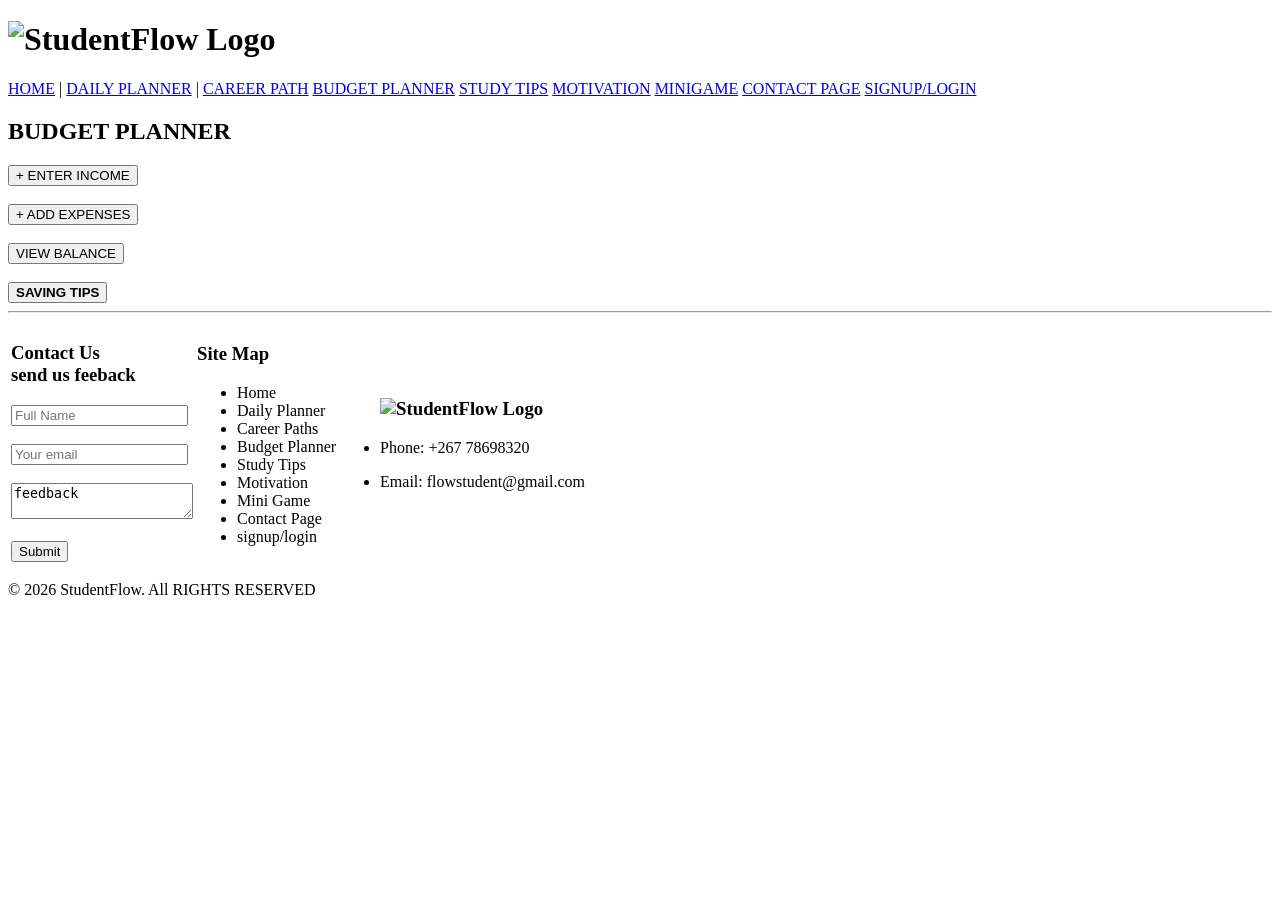
==== Budgetplanner.html @ d5ceac1b "Add files via upload" ====
<!DOCTYPE html> 

<html lang="en"> 

<head> 

    <meta charset="UTF-8"> 

    <meta name="viewport" content="width=device-width, initial-scale=1.0"> 

    <title>Budget planner</title> 

</head> 

<body> 

    <header> 

        <h1><img src="logo.png" alt="StudentFlow Logo"></h1> 

        <nav> 

            <a href="homepage.html">HOME</a> | 
            <a href="Dailyplanner.html">DAILY PLANNER</a> | 
            <a href="careerpath.html">CAREER PATH</a> 
            <a href="Budgetplanner.html">BUDGET PLANNER</a>
            <a href="studytips.html">STUDY TIPS</a>
            <a href="motivation.html">MOTIVATION</a> 
            <a href="minigame.html">MINIGAME</a> 
            <a href="contact.html">CONTACT PAGE</a> 
            <a href="signuplogin.html">SIGNUP/LOGIN</a> 

        </nav> 

    </header> 

 

    <main> 
   
    <section>
        <h2>BUDGET PLANNER</h2>
    </section>

    <section>
        <form>
            <button type="button">+ ENTER INCOME</button>
        </form>
    </section>

    <br>

    <section>
        
         <button type="button">+ ADD EXPENSES</button>
                    
            
    </section>

    <br>

    <section>
        <button type="button">VIEW BALANCE</button>
        <br><br>
        <button type="button"><strong>SAVING TIPS</strong></button>
    </section>

    
</main>
        
<hr>
         
 <footer> 
        <table>
    <tr>
        <td>
            
       <h3>Contact Us <br>send us feeback</h3>
    <form>
        
        <input type="text"placeholder="Full Name"><br><br>

        <input type="email"placeholder="Your email"><br><br>

    
        <textarea>feedback</textarea><br><br>

        <button type="submit">Submit</button>
    </form>
        </td>
 
        
        <td>
             <h3>Site Map</h3>
    <ul>
        <li>Home</li>
        <li>Daily Planner</li>
        <li>Career Paths</li>
        <li>Budget Planner</li>
        <li>Study Tips</li>
        <li>Motivation</li>
        <li>Mini Game</li>
        <li>Contact Page</li>
        <li>signup/login</li>
    </ul>
        </td>

        <td>
         <ul>
            <h3><img src="logo.png" alt="StudentFlow Logo"></h3>
                <li><p>Phone: +267 78698320</p></li>
                <li> <p>Email: flowstudent@gmail.com</p></li>
         </ul>
         
        </td>
    </tr>
</table>
     
    <p>© 2026 StudentFlow. All RIGHTS RESERVED</p>
        

    </footer> 

</body> 

</html>
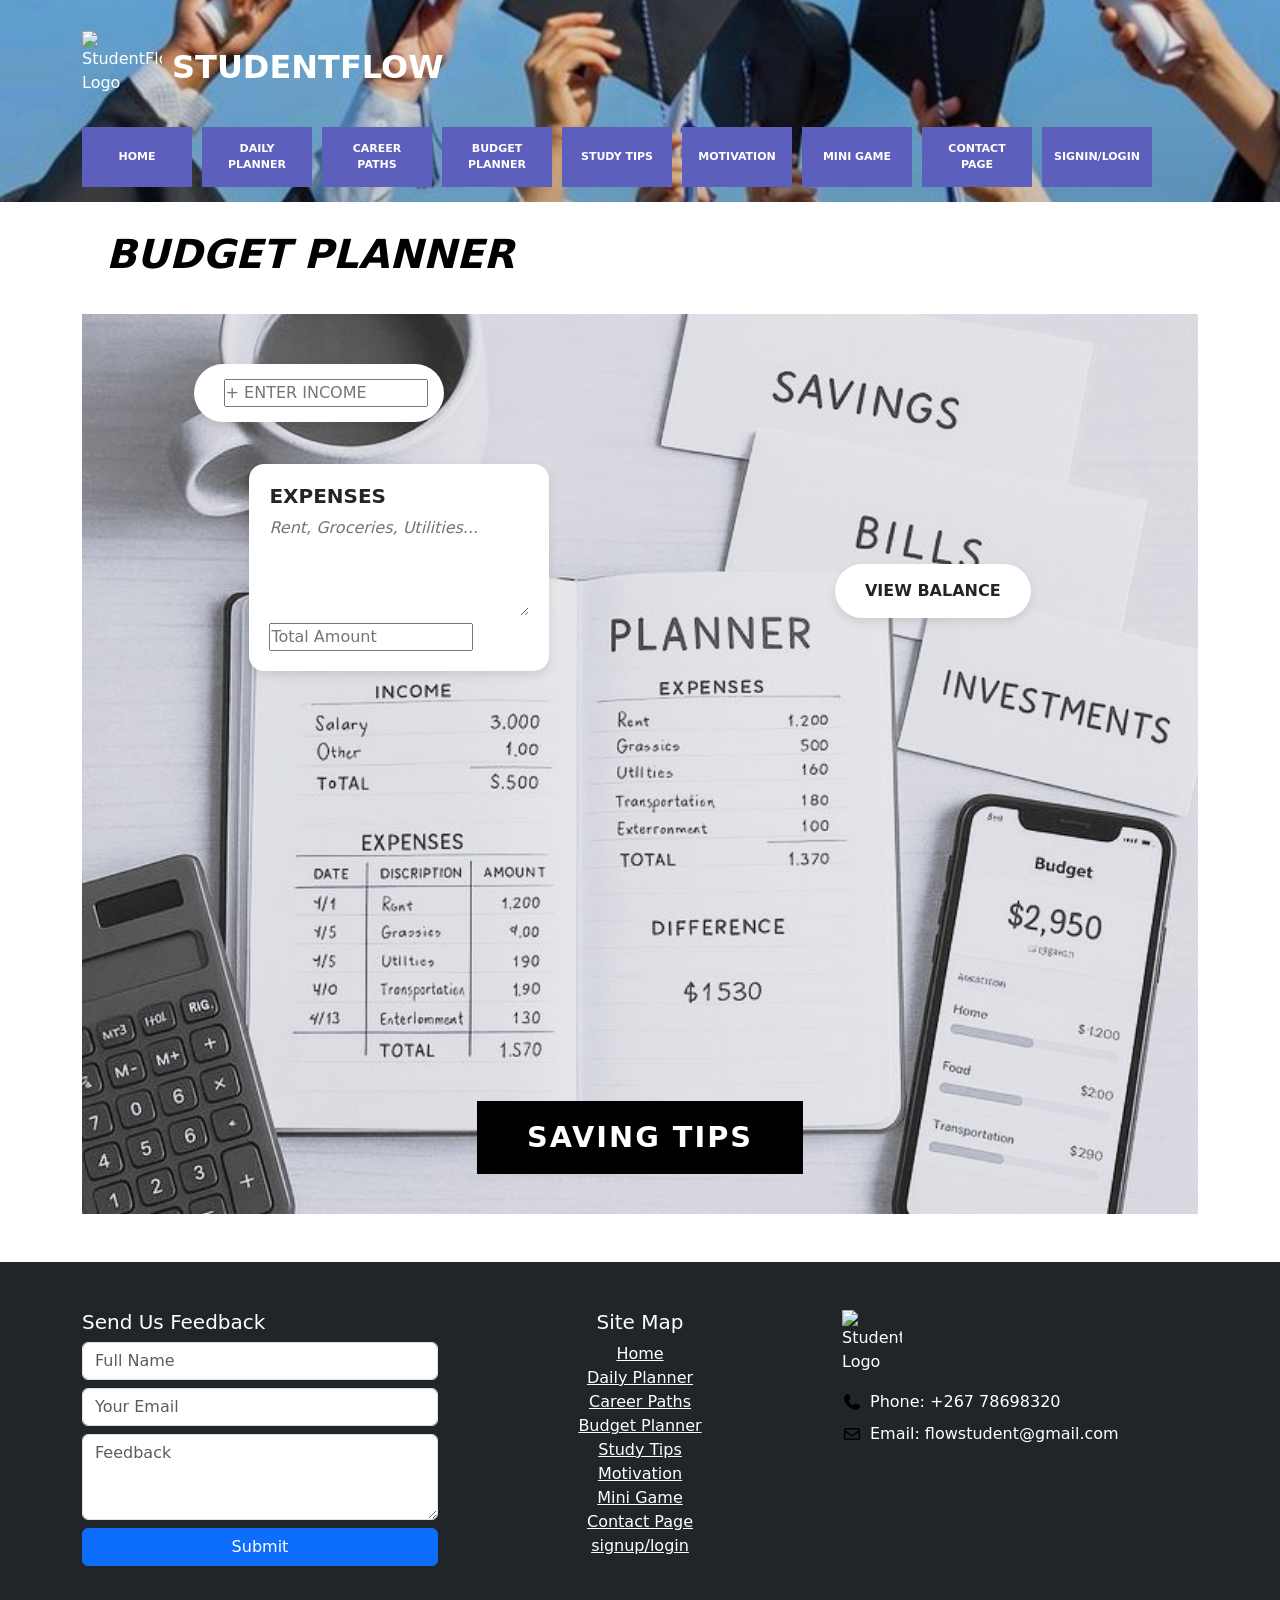
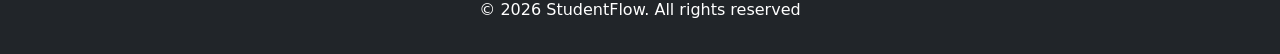
==== commit 72ba4151: "Update Budgetplanner.html" ====
--- a/Budgetplanner.html
+++ b/Budgetplanner.html
@@ -9,118 +9,198 @@
     <meta name="viewport" content="width=device-width, initial-scale=1.0"> 
 
     <title>Budget planner</title> 
-
+    <link rel="stylesheet" href="style.css">
+     <link href="https://cdn.jsdelivr.net/npm/bootstrap@5.3.8/dist/css/bootstrap.min.css" rel="stylesheet" integrity="sha384-sRIl4kxILFvY47J16cr9ZwB07vP4J8+LH7qKQnuqkuIAvNWLzeN8tE5YBujZqJLB" crossorigin="anonymous">
 </head> 
 
 <body> 
 
-    <header> 
-
-        <h1><img src="logo.png" alt="StudentFlow Logo"></h1> 
-
-        <nav> 
-
-            <a href="homepage.html">HOME</a> | 
-            <a href="Dailyplanner.html">DAILY PLANNER</a> | 
-            <a href="careerpath.html">CAREER PATH</a> 
-            <a href="Budgetplanner.html">BUDGET PLANNER</a>
-            <a href="studytips.html">STUDY TIPS</a>
-            <a href="motivation.html">MOTIVATION</a> 
-            <a href="minigame.html">MINIGAME</a> 
-            <a href="contact.html">CONTACT PAGE</a> 
-            <a href="signuplogin.html">SIGNUP/LOGIN</a> 
-
-        </nav> 
-
-    </header> 
-
- 
-
-    <main> 
+    <header class="main-nav-section">
+    <div class="container">
+        <div class="brand-area py-3">
+            <img src="https://i.pinimg.com/1200x/50/58/9d/50589d1d535153aaab07891231d1d994.jpg" alt="StudentFlow Logo"><h1 class="brand-name">STUDENTFLOW</h1>
+        </div>
+
+  
+    <button class="menu-toggle" id="menuToggle">
+            ☰ MENU
+    </button>
+
+    
+            
+           <nav class="nav-tiles" id="mobileMenu">
+                <a href="index.html">HOME</a>
+                <a href="Dailyplanner.html">DAILY PLANNER</a>
+                <a href="careerpath.html">CAREER PATHS</a>
+                <a href="Budgetplanner.html">BUDGET PLANNER</a>
+                <a href="studytips.html">STUDY TIPS</a>
+                <a href="motivation.html">MOTIVATION</a>
+                <a href="minigame.html">MINI GAME</a>
+                <a href="contact.html">CONTACT PAGE</a>
+                <a href="signuplogin.html" >SIGNIN/LOGIN</a>
+            </nav>
+        </div>
+    </header>
+
+
+     
+<main>
+
+  <div class="container pb-5">
+        <div class="py-4">
+            <h1 class="italic fw-bold bg-white text-black d-inline-block px-4 py-1">BUDGET PLANNER</h1>
+        </div>
+
+
+    <main class="budget-container">
+        <div class="bubble income-box">
+            <input type="number" id="income" placeholder="+ ENTER INCOME">
+        </div>
+
+        <div class="bubble expenses-box">
+            <h5 class="fw-bold">EXPENSES</h5>
+            <textarea id="expenseDetails" placeholder="Rent, Groceries, Utilities..."></textarea>
+            <input type="number" id="expenseAmount" placeholder="Total Amount">
+        </div>
+
+        <div class="bubble balance-btn" onclick="calcBalance()">
+            <span>VIEW BALANCE</span>
+        </div>
+
+        <div class="saving-footer" onclick="toggleSavingMenu()">
+            SAVING TIPS
+        </div>
+    </main>
+
+    <div id="savingPopup" class="research-overlay">
+        <div class="research-card">
+            <h3 class="text-black fw-bold mb-4">Saving Tips Research</h3>
+            <div class="d-grid gap-3">
+                <button class="btn btn-primary py-2" onclick="research('google')">Search Saving tips for students (Google)</button>
+                <button class="btn btn-danger py-2" onclick="research('youtube')"> Saving Hacks for students (YouTube)</button>
+                <button class="btn btn-dark" onclick="toggleSavingMenu()">Close</button>
+            </div>
+        </div>
+    </div>
+
+    <script>
+        function calcBalance() {
+            const inc = document.getElementById('income').value || 0;
+            const exp = document.getElementById('expenseAmount').value || 0;
+            const total = inc - exp;
+            alert("Your calculated balance is: $" + total);
+        }
+
+        function toggleSavingMenu() {
+            const menu = document.getElementById('savingPopup');
+            menu.style.display = (menu.style.display === 'flex') ? 'none' : 'flex';
+        }
+
+        function research(platform) {
+            if(platform === 'google') {
+                window.open('https://www.google.com/search?q=best+saving+tips+for+students', '_blank');
+            } else {
+                window.open('https://www.youtube.com/results?search_query=student+budgeting+and+saving+tips', '_blank');
+            }
+        }
+    </script>
+
    
-    <section>
-        <h2>BUDGET PLANNER</h2>
-    </section>
-
-    <section>
-        <form>
-            <button type="button">+ ENTER INCOME</button>
-        </form>
-    </section>
-
-    <br>
-
-    <section>
+  
+
+</main>
+
         
-         <button type="button">+ ADD EXPENSES</button>
-                    
-            
-    </section>
-
-    <br>
-
-    <section>
-        <button type="button">VIEW BALANCE</button>
-        <br><br>
-        <button type="button"><strong>SAVING TIPS</strong></button>
-    </section>
-
+
+         
+  
+   <footer class="bg-dark text-white pt-5 pb-3">
+
+    <div class="container">
+        <div class="row g-4">
+
+            
+            <div class="col-md-4">
+                <h5>Send Us Feedback</h5>
+
+                <form>
+                    <div class="mb-2">
+                        <input type="text" class="form-control" placeholder="Full Name" required>
+                    </div>
+
+                    <div class="mb-2">
+                        <input type="email" class="form-control" placeholder="Your Email" required>
+                    </div>
+
+                    <div class="mb-2">
+                        <textarea class="form-control" rows="3" placeholder="Feedback" required></textarea>
+                    </div>
+
+                    <button type="submit" class="btn btn-primary w-100">Submit</button>
+                </form>
+            </div>
+
+
+            
+            <div class="text-center col-md-4">
+                <h5>Site Map</h5>
+
+                <ul class="list-unstyled">
+                    <li><a href="index.html" class="text-white">Home</a></li>
+                    <li><a href="Dailyplanner.html" class="text-white">Daily Planner</a></li>
+                    <li><a href="careerpath.html" class="text-white">Career Paths</a></li>
+                    <li><a href="Budgetplanner.html" class="text-white">Budget Planner</a></li>
+                    <li><a href="studytips.html" class="text-white">Study Tips</a></li>
+                    <li><a href="motivation.html" class="text-white">Motivation</a></li>
+                    <li><a href="minigame.html" class="text-white">Mini Game</a></li>
+                    <li><a href="contact.html" class="text-white">Contact Page</a></li>
+                    <li><a href="signuplogin.html" class="text-white">signup/login</a></li>
+                </ul>
+            </div>
+
+
+            
+             <div class="col-md-4">
+    <img src="https://i.pinimg.com/1200x/50/58/9d/50589d1d535153aaab07891231d1d994.jpg" alt="StudentFlow Logo" class="footer-logo mb-3">
     
-</main>
+    <div class="d-flex align-items-center mb-2">
+        <img src="phone.svg" class="contact-icon me-2" alt="phone"> 
+        <p class="mb-0">Phone: +267 78698320</p>
+    </div>
+
+    <div class="d-flex align-items-center">
+        <img src="envelop.svg" class="contact-icon me-2" alt="email">
+        <p class="mb-0">Email: flowstudent@gmail.com</p>
+    
+</div>
+                
+            </div>
+
+        </div>
+
         
-<hr>
-         
- <footer> 
-        <table>
-    <tr>
-        <td>
-            
-       <h3>Contact Us <br>send us feeback</h3>
-    <form>
-        
-        <input type="text"placeholder="Full Name"><br><br>
-
-        <input type="email"placeholder="Your email"><br><br>
-
-    
-        <textarea>feedback</textarea><br><br>
-
-        <button type="submit">Submit</button>
-    </form>
-        </td>
- 
-        
-        <td>
-             <h3>Site Map</h3>
-    <ul>
-        <li>Home</li>
-        <li>Daily Planner</li>
-        <li>Career Paths</li>
-        <li>Budget Planner</li>
-        <li>Study Tips</li>
-        <li>Motivation</li>
-        <li>Mini Game</li>
-        <li>Contact Page</li>
-        <li>signup/login</li>
-    </ul>
-        </td>
-
-        <td>
-         <ul>
-            <h3><img src="logo.png" alt="StudentFlow Logo"></h3>
-                <li><p>Phone: +267 78698320</p></li>
-                <li> <p>Email: flowstudent@gmail.com</p></li>
-         </ul>
-         
-        </td>
-    </tr>
-</table>
-     
-    <p>© 2026 StudentFlow. All RIGHTS RESERVED</p>
-        
-
-    </footer> 
-
+        <div class="text-center mt-4">
+            
+            <p>© 2026 StudentFlow. All rights reserved</p>
+        </div>
+
+    </div>
+
+</footer>
+  
+
+  <script src="https://cdn.jsdelivr.net/npm/bootstrap@5.3.8/dist/js/bootstrap.bundle.min.js" integrity="sha384-FKyoEForCGlyvwx9Hj09JcYn3nv7wiPVlz7YYwJrWVcXK/BmnVDxM+D2scQbITxI" crossorigin="anonymous"></script>
+ <script>
+ const menuToggle = document.getElementById("menuToggle");
+
+const mobileMenu = document.getElementById("mobileMenu");
+
+menuToggle.addEventListener("click", () => {
+
+    mobileMenu.classList.toggle("show");
+
+});</script>
 </body> 
 
 </html> 
+
--- a/style.css
+++ b/style.css
@@ -0,0 +1,1088 @@
+/* =========================================
+   ROOT COLORS
+========================================= */
+
+:root {
+    --main-purple: #5d5fbd;
+    --dark-purple: #3b3c8a;
+    --grid-blue: #7a86d1;
+}
+
+
+/* =========================================
+   GLOBAL STYLES
+========================================= */
+
+* {
+    margin: 0;
+    padding: 0;
+    box-sizing: border-box;
+}
+
+body {
+    font-family: Arial, Helvetica, sans-serif;
+    background: white;
+    overflow-x: hidden;
+}
+
+img {
+    max-width: 100%;
+    height: auto;
+}
+
+header {
+    background-color: #050a1f;
+    color: white;
+    padding: 15px;
+}
+
+footer {
+    background-color: #494747;
+    color: white;
+    padding: 20px;
+
+}
+/* Resizes the main footer logo icon */
+.footer-logo {
+    width: 60px; 
+    height: auto;
+    display: block;
+}
+
+/* Resizes the small phone and envelope icons */
+.contact-icon {
+    width: 20px;  
+    height: 20px;
+    object-fit: contain;
+}
+
+
+
+.italic {
+    font-style: italic;
+}
+a:focus,
+button:focus{
+    outline:2px solid white;
+}
+
+/* =========================================
+   NAVIGATION / HERO SECTION
+========================================= */
+
+.main-nav-section {
+    background-color: #538cc6;
+    background-image:
+        linear-gradient(rgba(0,0,0,0.1), rgba(0,0,0,0.2)),
+        url('bg.jpg');
+
+    background-size: cover;
+    background-position: center;
+    background-repeat: no-repeat;
+}
+
+.logo-area,
+.nav-bar {
+    background: transparent;
+}
+
+.brand-area {
+    display: flex;
+    align-items: center;
+    gap: 10px;
+}
+
+.brand-area img {
+    width: 80px;
+    height: 80px;
+    object-fit: cover;
+}
+
+.brand-name {
+    color: white;
+    font-size: 2rem;
+    font-weight: bold;
+}
+
+.nav-tiles {
+    display: flex;
+    flex-wrap: wrap;
+    gap: 10px;
+}
+
+.nav-tiles a {
+    background: var(--main-purple);
+    color: white;
+    text-decoration: none;
+    padding: 15px 10px;
+    font-size: 11px;
+    font-weight: bold;
+    width: 110px;
+    height: 60px;
+
+    display: flex;
+    align-items: center;
+    justify-content: center;
+    text-align: center;
+
+    transition: 0.3s;
+}
+
+.nav-tiles a:hover {
+    background: var(--dark-purple);
+}
+.menu-toggle{
+    display:none;
+}
+
+/* =========================================
+   FEATURES SECTION
+========================================= */
+
+.features {
+    display: flex;
+    justify-content: space-around;
+    flex-wrap: wrap;
+    gap: 15px;
+}
+
+.tick-icon {
+    width: 15px;
+    height: 15px;
+    margin-right: 6px;
+    vertical-align: middle;
+}
+
+
+/* =========================================
+   FEATURE GRID
+========================================= */
+
+.feature-grid-bg {
+    background-color: #6c7ae0;
+}
+
+.card-link {
+    text-decoration: none;
+}
+
+.feature-card {
+    height: 220px;
+
+    display: flex;
+    align-items: center;
+    justify-content: center;
+
+    border-radius: 10px;
+
+    background-size: cover;
+    background-position: center;
+
+    transition: transform 0.3s ease;
+
+    border: 2px solid transparent;
+}
+
+.feature-card:hover {
+    transform: scale(1.03);
+    border-color: white;
+}
+
+.feature-card span {
+    color: white;
+    background: rgba(0,0,0,0.5);
+
+    padding: 10px 20px;
+
+    font-weight: bold;
+
+    border-radius: 5px;
+
+    text-transform: uppercase;
+}
+
+
+/* =========================================
+   FEATURE BACKGROUND IMAGES
+========================================= */
+
+.planner-bg {
+    background-image: url('daily planner.jpg');
+}
+
+.budget-bg {
+    background-image: url('BD planner.jpg');
+}
+
+.career-bg {
+    background-image: url('Career path.jpg');
+}
+
+.study-bg {
+    background-image: url('study pic.jpg');
+}
+
+.motivation-bg {
+    background-image: url('motivation.jpg');
+}
+
+.game-bg {
+    background-image: url('game.jpg');
+}
+
+
+/* =========================================
+   DAILY PLANNER PAGE
+========================================= */
+
+.planner-wrapper {
+    background: url('planning.jpg') center/cover no-repeat;
+
+    min-height: 100vh;
+
+    padding: 60px 0;
+}
+
+.big-white-box {
+    background: white;
+
+    border-radius: 50px;
+
+    padding: 60px 40px;
+
+    min-height: 450px;
+
+    box-shadow: 0 15px 35px rgba(0,0,0,0.2);
+
+    display: flex;
+    flex-direction: column;
+    align-items: center;
+}
+
+.planner-input {
+    border: none;
+    border-bottom: 2px solid #eee;
+
+    width: 100%;
+
+    text-align: center;
+
+    padding: 10px;
+
+    margin-bottom: 10px;
+
+    outline: none;
+}
+
+.planner-list {
+    list-style: none;
+
+    padding: 0;
+
+    width: 100%;
+
+    max-height: 200px;
+
+    overflow-y: auto;
+
+    font-size: 0.9rem;
+
+    text-align: left;
+}
+
+.btn-black-action {
+    background: black;
+    color: white;
+
+    border: none;
+
+    padding: 15px 80px;
+
+    font-size: 1.4rem;
+
+    font-weight: bold;
+
+    text-transform: uppercase;
+
+    width: 350px;
+}
+
+
+/* =========================================
+   OVERLAY MODALS
+========================================= */
+
+.schedule-overlay,
+.research-overlay,
+.modal-overlay,
+.game-overlay {
+    position: fixed;
+
+    top: 0;
+    left: 0;
+
+    width: 100%;
+    height: 100%;
+
+    background: rgba(0,0,0,0.85);
+
+    display: none;
+
+    justify-content: center;
+    align-items: center;
+
+    z-index: 1000;
+}
+
+.schedule-card,
+.research-card,
+.modal-content-card,
+.game-modal-content {
+    background: white;
+
+    padding: 40px;
+
+    border-radius: 20px;
+
+    width: 90%;
+
+    max-width: 500px;
+}
+
+
+/* =========================================
+   CAREER PAGE
+========================================= */
+
+.career-img {
+    width: 100%;
+
+    border-radius: 4px;
+
+    box-shadow: 0 10px 30px rgba(0,0,0,0.5);
+}
+
+.btn-explore-circle {
+    background-color: #1a237e;
+
+    color: white;
+
+    border: none;
+
+    width: 110px;
+    height: 110px;
+
+    border-radius: 50%;
+
+    font-weight: bold;
+    font-style: italic;
+
+    cursor: pointer;
+
+    transition: 0.3s;
+
+    box-shadow: 0 4px 15px rgba(0,0,0,0.4);
+
+    text-transform: uppercase;
+
+    font-size: 0.85rem;
+}
+
+.btn-explore-circle:hover {
+    background-color: #283593;
+    transform: scale(1.1);
+}
+
+
+/* =========================================
+   STUDY TIPS
+========================================= */
+
+
+.banner-container {
+    width: 100%;
+    height: 500px; 
+    overflow: hidden;
+    border-bottom: 3px solid #000;
+}
+
+.banner-img {
+    width: 100%;
+    height: 100%;
+    object-fit: cover; 
+    opacity: 0.9;
+}
+
+.tip-box {
+    position: relative;
+
+    cursor: pointer;
+
+    transition: 0.3s ease;
+}
+
+.tip-box:hover {
+    transform: scale(1.03);
+}
+
+.tip-box img {
+    border-radius: 4px;
+    width: 100%;
+}
+
+.tip-box .label {
+    position: absolute;
+
+    bottom: 20px;
+    left: 20px;
+
+    background: rgba(255, 255, 255, 0.8);
+
+    color: black;
+
+    padding: 5px 15px;
+
+    font-weight: bold;
+    font-style: italic;
+
+    font-size: 0.85rem;
+}
+
+
+/* =========================================
+   BUDGET PLANNER
+========================================= */
+
+.budget-container {
+    background: url('budget planner.jpg') no-repeat center center;
+    min-height: 100vh;
+    background-size: cover;
+    height: 85vh;
+    position: relative;
+    background-image: cover;
+}
+
+.bubble {
+    background: white;
+
+    border-radius: 50px;
+
+    padding: 15px 30px;
+
+    box-shadow: 0 4px 10px rgba(0,0,0,0.1);
+
+    position: absolute;
+}
+
+.income-box {
+    top: 50px;
+    left: 10%;
+    width: 250px;
+}
+
+.expenses-box {
+    top: 150px;
+    left: 15%;
+
+    width: 300px;
+
+    border-radius: 15px;
+
+    padding: 20px;
+}
+
+.expenses-box textarea {
+    width: 100%;
+
+    border: none;
+
+    height: 100px;
+
+    outline: none;
+
+    font-style: italic;
+}
+
+.balance-btn {
+    top: 250px;
+    right: 15%;
+
+    cursor: pointer;
+
+    font-weight: bold;
+
+    transition: 0.3s;
+}
+
+.balance-btn:hover {
+    transform: scale(1.1);
+    background: #f8f9fa;
+}
+
+.saving-footer {
+    background: black;
+
+    color: white;
+
+    padding: 15px 50px;
+
+    font-weight: bold;
+
+    font-size: 1.8rem;
+
+    position: absolute;
+
+    bottom: 40px;
+    left: 50%;
+
+    transform: translateX(-50%);
+
+    cursor: pointer;
+
+    letter-spacing: 2px;
+}
+
+
+/* =========================================
+   MOTIVATION PAGE
+========================================= */
+
+.quote-slider {
+    background: #6c7ae0;
+    color: white;
+    
+}
+
+.arrow {
+    background: none;
+    border: none;
+
+    color: white;
+
+    font-size: 2rem;
+
+    cursor: pointer;
+}
+
+.story-box {
+    cursor: pointer;
+}
+
+.story-text {
+    position: absolute;
+
+    bottom: 20px;
+    left: 30px;
+
+    color: white;
+
+    font-style: italic;
+
+    font-size: 1.5rem;
+}
+
+.goal-bubble {
+    background: white;
+
+    border: 2px dashed #ccc;
+
+    border-radius: 60px;
+
+    padding: 40px;
+
+    cursor: pointer;
+
+    transition: 0.3s;
+
+    display: flex;
+    justify-content: center;
+    align-items: center;
+
+    min-height: 120px;
+}
+
+.goal-bubble:hover {
+    background: #f8f9fa;
+
+    border-style: solid;
+
+    transform: translateY(-5px);
+}
+
+.goal-bubble span {
+    font-size: 1.4rem;
+
+    color: #aaa;
+
+    font-style: italic;
+}
+
+.btn-purple {
+    background: #6c7ae0;
+
+    color: white;
+
+    border: none;
+
+    padding: 5px 25px;
+
+    border-radius: 4px;
+}
+
+
+/* =========================================
+   MINI GAME PAGE
+========================================= */
+
+#careerCard,
+#triviaCard,
+#focusTimerSection {
+    background-size: cover;
+
+    background-position: center;
+
+    position: relative;
+
+    overflow: hidden;
+}
+
+#careerCard {
+    background-image: url('career game.jpg');
+}
+
+#triviaCard {
+    background-image: url('trivia.jpg');
+}
+
+#focusTimerSection {
+    background-image: url('focus.jpg');
+}
+
+.card-overlay {
+    background: rgba(0, 0, 0, 0.4);
+
+    height: 100%;
+    width: 100%;
+
+    border-radius: 20px;
+
+    padding: 20px;
+}
+
+.game-card {
+    border-radius: 30px;
+
+    border: none;
+
+    cursor: pointer;
+
+    transition: 0.3s;
+
+    height: 350px;
+
+    display: flex;
+    align-items: center;
+    justify-content: center;
+}
+
+.game-card:hover {
+    transform: scale(1.02);
+}
+
+.score-display {
+    background: #000;
+
+    color: #333fc4;
+
+    border-radius: 60px;
+
+    padding: 15px 70px;
+
+    font-size: 2.5rem;
+
+    font-weight: bold;
+
+    display: inline-block;
+}
+
+.timer-section {
+    border-radius: 30px;
+
+    cursor: pointer;
+
+    transition: 0.3s;
+
+    min-height: 250px;
+}
+
+
+/* =========================================
+   CONTACT PAGE
+========================================= */
+
+
+    
+/* Removes any unexpected gaps around the main area */
+.contact-main-wrapper {
+    width: 100%;
+    
+}
+
+
+.full-black-wrapper {
+    background-color: #000000 !important;
+    width: 100vw;
+    position: relative;
+    left: 50%;
+    right: 50%;
+    margin-left: -50vw;
+    margin-right: -50vw;
+    padding-bottom: 60px;
+    padding-top: 60px;
+}
+
+
+.purple-card {
+    background-color: #6c7ae0; 
+    border-radius: 20px;       
+    box-shadow: 0 8px 24px rgba(0,0,0,0.2);
+}
+
+.purple-card .form-control {
+    border-radius: 8px;
+    border: none;
+    padding: 10px;
+}
+
+
+.purple-card .btn-primary {
+    background-color: #007bff;
+    border: none;
+    padding: 12px;
+    border-radius: 8px;
+}
+
+.contact-box,
+.info-box {
+    background-color: #6c7ae0;
+}
+
+.contact-input {
+    background-color: #e9ecef;
+
+    border: none;
+
+    border-radius: 5px;
+
+    padding: 12px;
+}
+
+.btn-black {
+    background-color: #000;
+
+    color: #fff;
+
+    transition: 0.3s;
+}
+
+.btn-black:hover {
+    background-color: #333;
+
+    color: #fff;
+}
+
+.contact-link {
+    transition: transform 0.2s ease, opacity 0.2s ease;
+}
+
+.contact-link:hover {
+    transform: scale(1.05);
+
+    opacity: 0.9;
+
+    text-decoration: underline !important;
+}
+
+
+/* =========================================
+   SIGNUP / LOGIN PAGE
+========================================= */
+
+.signup-title {
+    font-style: italic;
+
+    font-weight: bold;
+
+    margin-top: 20px;
+}
+
+.subtitle {
+    font-style: italic;
+
+    font-size: 0.9rem;
+
+    color: #555;
+}
+
+.auth-card {
+    background-color: #6c7ae0;
+
+    color: white;
+
+    min-height: 520px;
+
+    border-radius: 0;
+
+    box-shadow: 0 10px 30px rgba(0,0,0,0.1);
+}
+
+.auth-card h3 {
+    font-style: italic;
+    font-weight: bold;
+}
+
+.social-wrapper {
+    background: white;
+
+    width: 45px;
+    height: 45px;
+
+    margin: 0 auto;
+
+    display: flex;
+    align-items: center;
+    justify-content: center;
+}
+
+.social-icon {
+    width: 25px;
+}
+
+.auth-input {
+    border-radius: 0;
+
+    border: none;
+
+    padding: 12px;
+
+    margin-bottom: 5px;
+}
+
+.form-label {
+    font-size: 0.8rem;
+
+    margin-bottom: 4px;
+}
+
+.btn-action {
+    background-color: #1a237e;
+
+    color: white;
+
+    border-radius: 0;
+
+    font-weight: bold;
+
+    padding: 12px;
+
+    transition: 0.3s;
+}
+
+.btn-action:hover {
+    background-color: #0d124d;
+
+    color: white;
+
+    transform: translateY(-2px);
+}
+
+.terms-text {
+    font-size: 0.65rem;
+
+    line-height: 1.3;
+}
+
+.auth-separator {
+    color: black;
+
+    font-style: italic;
+}
+
+
+/* =========================================
+   TOAST NOTIFICATION
+========================================= */
+
+.status-toast {
+    position: fixed;
+
+    bottom: -100px;
+    right: 30px;
+
+    background: #1a237e;
+
+    color: white;
+
+    padding: 15px 25px;
+
+    border-radius: 5px;
+
+    transition: bottom 0.5s ease-in-out;
+
+    z-index: 9999;
+
+    box-shadow: 0 5px 15px rgba(0,0,0,0.3);
+}
+
+.status-toast.show {
+    bottom: 30px;
+}
+
+.toast-content {
+    display: flex;
+    align-items: center;
+    gap: 12px;
+}
+
+.toast-check {
+    background: white;
+
+    color: #1a237e;
+
+    border-radius: 50%;
+
+    padding: 2px 8px;
+
+    font-weight: bold;
+}
+
+
+/* =========================================
+   RESPONSIVE DESIGN
+========================================= */
+
+@media (max-width: 768px) {
+
+    .main-nav-section {
+        height: auto !important;
+        min-height: 200px;
+        padding: 20px;
+    }
+
+    .brand-area {
+        flex-direction: column;
+        text-align: center;
+    }
+
+    .brand-name {
+        font-size: 1.5rem;
+    }
+    @media(max-width:768px){
+
+    .menu-toggle{
+
+        display:block;
+
+        width:100%;
+
+        background:#3b3c8a;
+
+        color:white;
+
+        border:none;
+
+        padding:15px;
+
+        font-size:1rem;
+
+        font-weight:bold;
+
+        cursor:pointer;
+
+        margin-bottom:15px;
+    }
+
+    .nav-tiles{
+
+        display:none;
+
+        flex-direction:column;
+
+        width:100%;
+    }
+
+    .nav-tiles.show{
+        display:flex;
+    }
+
+    .nav-tiles a{
+
+        width:100%;
+
+        max-width:none;
+    }
+
+}
+
+   
+
+    .features {
+        flex-direction: column;
+        align-items: center;
+    }
+
+    .feature-card {
+        height: 180px;
+    }
+
+    .auth-card {
+        margin-bottom: 20px;
+        min-height: auto;
+    }
+
+    .auth-separator {
+        padding: 20px 0;
+    }
+
+    .bubble {
+        position: static;
+        width: 100%;
+        margin-bottom: 20px;
+    }
+
+   footer{
+    padding: 15px 10px;
+}
+
+footer h5{
+    font-size: 1rem;
+    margin-bottom: 10px;
+}
+
+footer p,
+footer a,
+footer li{
+    font-size: 0.8rem;
+}
+
+.footer-logo{
+    width: 45px;
+    margin: 0 auto 10px;
+}
+
+.contact-icon{
+    width: 15px;
+    height: 15px;
+    text-align: center;
+}
+
+
+    footer{
+        text-align:center;
+    }
+
+    .d-flex{
+        justify-content:center;
+    }
+
+}
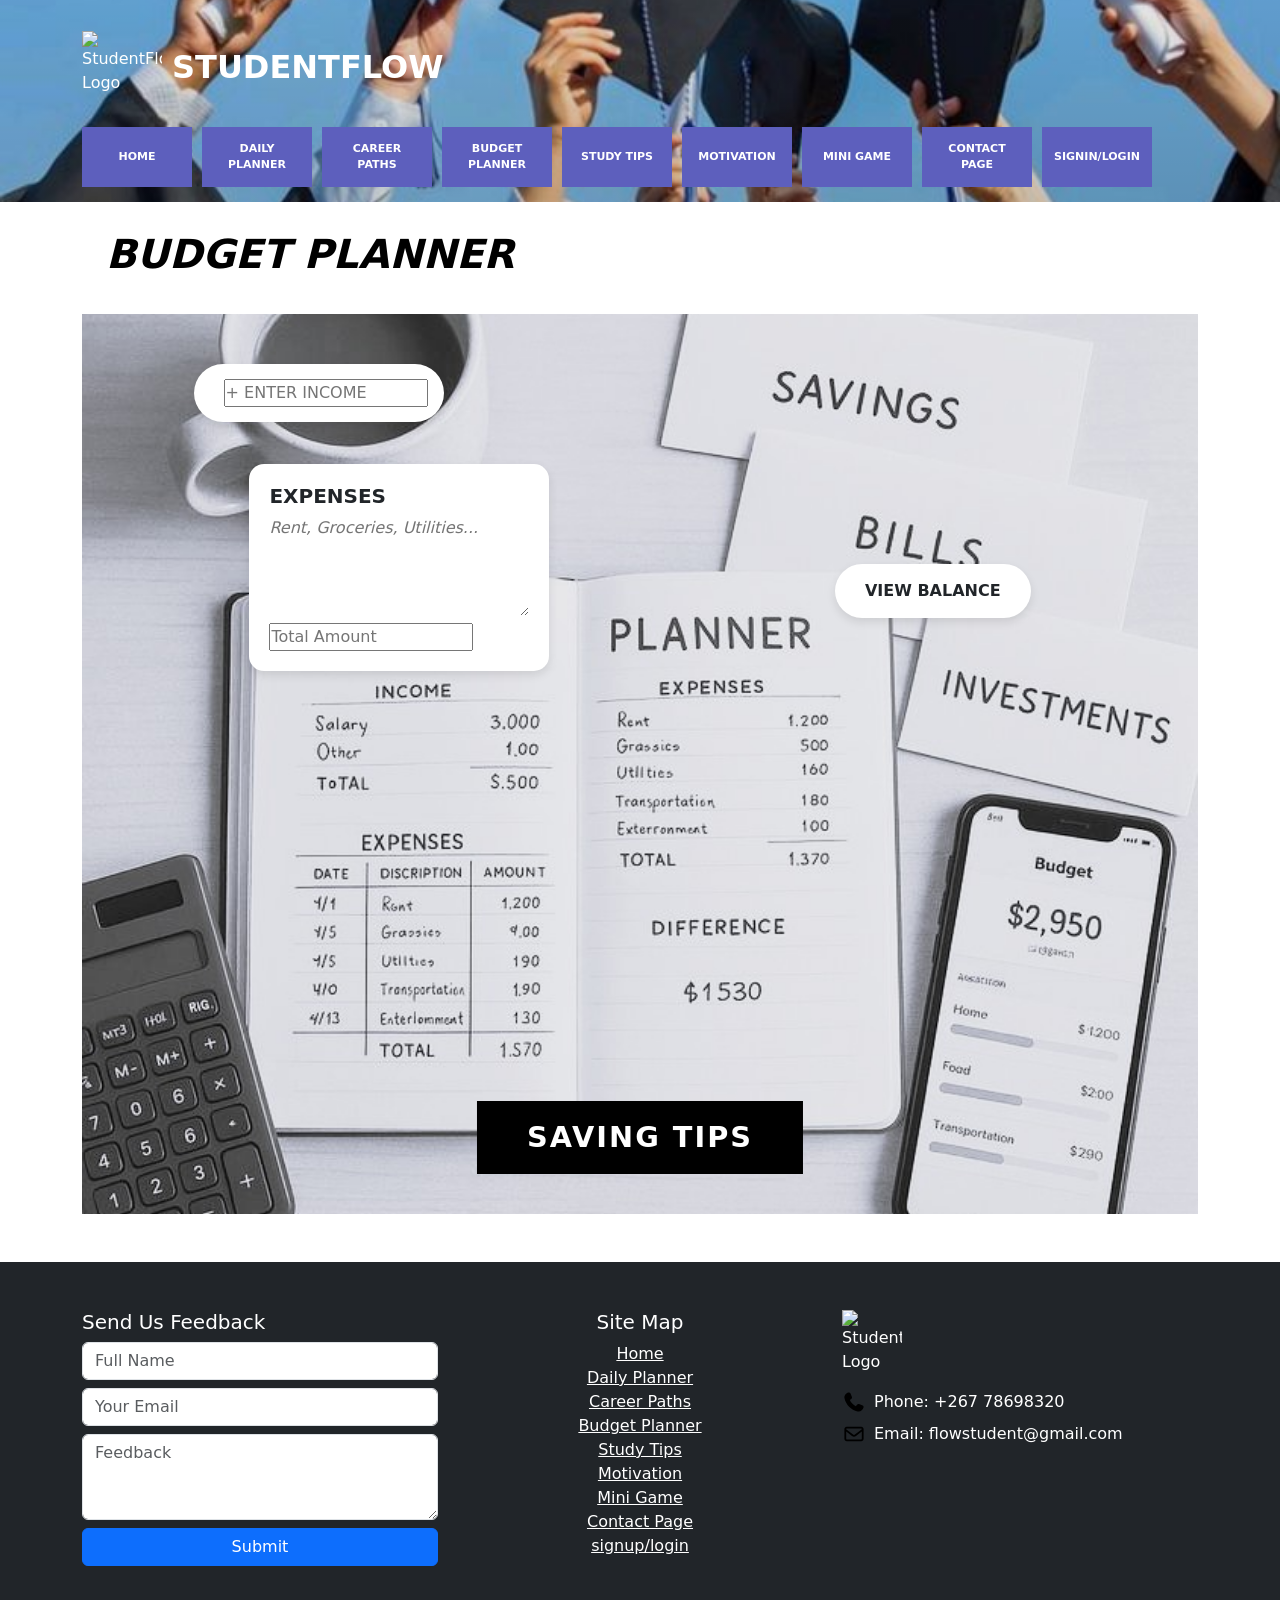
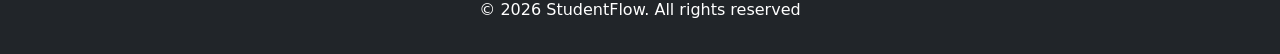
==== commit 9a418471: "Update Budgetplanner.html" ====
--- a/Budgetplanner.html
+++ b/Budgetplanner.html
@@ -88,7 +88,7 @@
             const inc = document.getElementById('income').value || 0;
             const exp = document.getElementById('expenseAmount').value || 0;
             const total = inc - exp;
-            alert("Your calculated balance is: $" + total);
+            alert("Your calculated balance is: P" + total);
         }
 
         function toggleSavingMenu() {
--- a/style.css
+++ b/style.css
@@ -722,23 +722,18 @@
 
 
     
-/* Removes any unexpected gaps around the main area */
+
 .contact-main-wrapper {
     width: 100%;
     
 }
 
 
-.full-black-wrapper {
-    background-color: #000000 !important;
-    width: 100vw;
-    position: relative;
-    left: 50%;
-    right: 50%;
-    margin-left: -50vw;
-    margin-right: -50vw;
-    padding-bottom: 60px;
-    padding-top: 60px;
+.full-black-wrapper{
+    background: black;
+    min-height: 600px;
+    border-radius: 10px;
+    padding: 60px;
 }
 
 
@@ -761,20 +756,39 @@
     padding: 12px;
     border-radius: 8px;
 }
-
-.contact-box,
-.info-box {
-    background-color: #6c7ae0;
-}
-
-.contact-input {
-    background-color: #e9ecef;
-
+.contact-box{
+    background: #666fd1;
+    max-width: 380px;
+    margin: auto;
+}
+
+.contact-input{
     border: none;
-
-    border-radius: 5px;
-
-    padding: 12px;
+    border-radius: 0;
+}
+
+.info-box{
+    background: #666fd1;
+    max-width: 380px;
+    margin: auto;
+    min-height: 420px;
+   flex-direction: column;
+    justify-content: center;
+     display: block;
+    margin: 0 auto 15px auto;
+}
+
+.contact-icon{
+    width: 24px;
+    height: 24px;
+}
+
+.contact-link{
+    transition: 0.3s;
+}
+
+.contact-link:hover{
+    opacity: 0.8;
 }
 
 .btn-black {
@@ -791,17 +805,6 @@
     color: #fff;
 }
 
-.contact-link {
-    transition: transform 0.2s ease, opacity 0.2s ease;
-}
-
-.contact-link:hover {
-    transform: scale(1.05);
-
-    opacity: 0.9;
-
-    text-decoration: underline !important;
-}
 
 
 /* =========================================
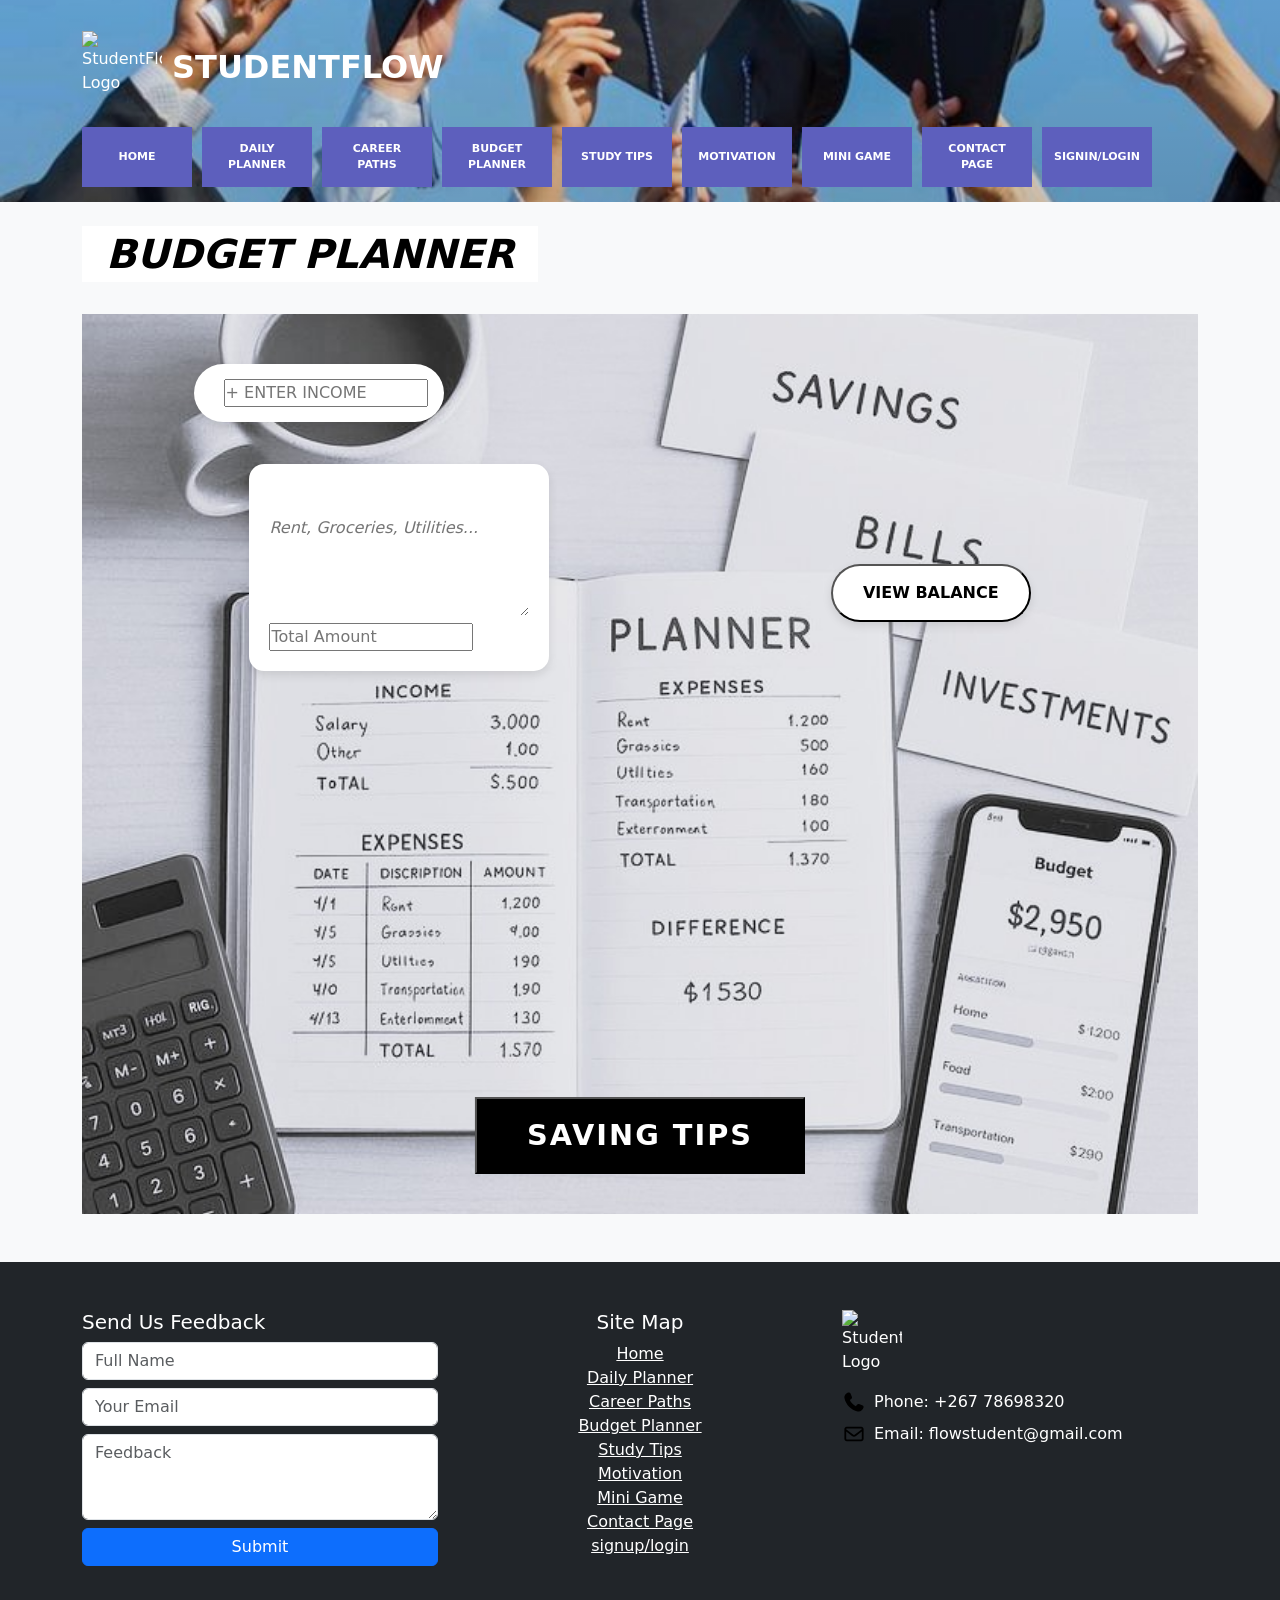
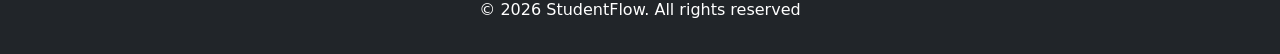
==== commit a75efdfb: "Update Budgetplanner.html" ====
--- a/Budgetplanner.html
+++ b/Budgetplanner.html
@@ -44,7 +44,8 @@
 
 
      
-<main>
+<main class="bg-light text-white">
+
 
   <div class="container pb-5">
         <div class="py-4">
@@ -52,36 +53,36 @@
         </div>
 
 
-    <main class="budget-container">
-        <div class="bubble income-box">
+    <section class="budget-container">
+        <article class="bubble income-box">
             <input type="number" id="income" placeholder="+ ENTER INCOME">
-        </div>
-
-        <div class="bubble expenses-box">
+        </article>
+
+        <section class="bubble expenses-box">
             <h5 class="fw-bold">EXPENSES</h5>
             <textarea id="expenseDetails" placeholder="Rent, Groceries, Utilities..."></textarea>
             <input type="number" id="expenseAmount" placeholder="Total Amount">
-        </div>
-
-        <div class="bubble balance-btn" onclick="calcBalance()">
+        </section>
+
+        <button class="bubble balance-btn" onclick="calcBalance()">
             <span>VIEW BALANCE</span>
-        </div>
-
-        <div class="saving-footer" onclick="toggleSavingMenu()">
+        </button>
+
+        <button class="saving-footer" onclick="toggleSavingMenu()">
             SAVING TIPS
-        </div>
-    </main>
-
-    <div id="savingPopup" class="research-overlay">
-        <div class="research-card">
+        </button>
+    </section>
+
+    <section id="savingPopup" class="research-overlay">
+        <article class="research-card">
             <h3 class="text-black fw-bold mb-4">Saving Tips Research</h3>
             <div class="d-grid gap-3">
                 <button class="btn btn-primary py-2" onclick="research('google')">Search Saving tips for students (Google)</button>
                 <button class="btn btn-danger py-2" onclick="research('youtube')"> Saving Hacks for students (YouTube)</button>
                 <button class="btn btn-dark" onclick="toggleSavingMenu()">Close</button>
             </div>
-        </div>
-    </div>
+        </article>
+    </section>
 
     <script>
         function calcBalance() {
@@ -107,8 +108,8 @@
 
    
   
-
 </main>
+
 
         
 
@@ -159,37 +160,33 @@
             </div>
 
 
-            
-             <div class="col-md-4">
-    <img src="https://i.pinimg.com/1200x/50/58/9d/50589d1d535153aaab07891231d1d994.jpg" alt="StudentFlow Logo" class="footer-logo mb-3">
-    
-    <div class="d-flex align-items-center mb-2">
+    <div class="col-md-4">
+        <img src="https://i.pinimg.com/1200x/50/58/9d/50589d1d535153aaab07891231d1d994.jpg" alt="StudentFlow Logo" class="footer-logo mb-3">
+    
+        <address class="d-flex align-items-center mb-2">
         <img src="phone.svg" class="contact-icon me-2" alt="phone"> 
         <p class="mb-0">Phone: +267 78698320</p>
-    </div>
-
-    <div class="d-flex align-items-center">
+         </address>
+
+        <address class="d-flex align-items-center">
         <img src="envelop.svg" class="contact-icon me-2" alt="email">
         <p class="mb-0">Email: flowstudent@gmail.com</p>
     
-</div>
+        </address>
                 
-            </div>
-
-        </div>
-
         
-        <div class="text-center mt-4">
+    </div>
+       <div class="text-center mt-4">
             
             <p>© 2026 StudentFlow. All rights reserved</p>
-        </div>
-
-    </div>
-
+    
+
+       </div>
+    
 </footer>
   
-
   <script src="https://cdn.jsdelivr.net/npm/bootstrap@5.3.8/dist/js/bootstrap.bundle.min.js" integrity="sha384-FKyoEForCGlyvwx9Hj09JcYn3nv7wiPVlz7YYwJrWVcXK/BmnVDxM+D2scQbITxI" crossorigin="anonymous"></script>
+ 
  <script>
  const menuToggle = document.getElementById("menuToggle");
 
@@ -203,4 +200,3 @@
 </body> 
 
 </html> 
-
--- a/style.css
+++ b/style.css
@@ -1,6 +1,4 @@
-/* =========================================
-   ROOT COLORS
-========================================= */
+/*  ROOT COLORS */
 
 :root {
     --main-purple: #5d5fbd;
@@ -9,9 +7,7 @@
 }
 
 
-/* =========================================
-   GLOBAL STYLES
-========================================= */
+/* GLOBAL STYLES */
 
 * {
     margin: 0;
@@ -49,7 +45,6 @@
     display: block;
 }
 
-/* Resizes the small phone and envelope icons */
 .contact-icon {
     width: 20px;  
     height: 20px;
@@ -66,9 +61,7 @@
     outline:2px solid white;
 }
 
-/* =========================================
-   NAVIGATION / HERO SECTION
-========================================= */
+/*  NAVIGATION */
 
 .main-nav-section {
     background-color: #538cc6;
@@ -135,9 +128,7 @@
     display:none;
 }
 
-/* =========================================
-   FEATURES SECTION
-========================================= */
+/* FEATURES SECTION */
 
 .features {
     display: flex;
@@ -154,9 +145,7 @@
 }
 
 
-/* =========================================
-   FEATURE GRID
-========================================= */
+/*  FEATURE GRID */
 
 .feature-grid-bg {
     background-color: #6c7ae0;
@@ -202,9 +191,7 @@
 }
 
 
-/* =========================================
-   FEATURE BACKGROUND IMAGES
-========================================= */
+/* FEATURE BACKGROUND IMAGES*/
 
 .planner-bg {
     background-image: url('daily planner.jpg');
@@ -231,9 +218,7 @@
 }
 
 
-/* =========================================
-   DAILY PLANNER PAGE
-========================================= */
+/*  DAILY PLANNER PAGE */
 
 .planner-wrapper {
     background: url('planning.jpg') center/cover no-repeat;
@@ -308,9 +293,7 @@
 }
 
 
-/* =========================================
-   OVERLAY MODALS
-========================================= */
+/* OVERLAY MODALS */
 
 .schedule-overlay,
 .research-overlay,
@@ -350,9 +333,7 @@
 }
 
 
-/* =========================================
-   CAREER PAGE
-========================================= */
+/*  CAREER PAGE */
 
 .career-img {
     width: 100%;
@@ -394,9 +375,7 @@
 }
 
 
-/* =========================================
-   STUDY TIPS
-========================================= */
+/* STUDY TIPS */
 
 
 .banner-container {
@@ -449,9 +428,7 @@
 }
 
 
-/* =========================================
-   BUDGET PLANNER
-========================================= */
+/* BUDGET PLANNER */
 
 .budget-container {
     background: url('budget planner.jpg') no-repeat center center;
@@ -543,9 +520,7 @@
 }
 
 
-/* =========================================
-   MOTIVATION PAGE
-========================================= */
+/*  MOTIVATION PAGE */
 
 .quote-slider {
     background: #6c7ae0;
@@ -630,9 +605,7 @@
 }
 
 
-/* =========================================
-   MINI GAME PAGE
-========================================= */
+/*  MINI GAME PAGEn*/
 
 #careerCard,
 #triviaCard,
@@ -716,12 +689,7 @@
 }
 
 
-/* =========================================
-   CONTACT PAGE
-========================================= */
-
-
-    
+/* CONTACT PAGE */
 
 .contact-main-wrapper {
     width: 100%;
@@ -807,9 +775,7 @@
 
 
 
-/* =========================================
-   SIGNUP / LOGIN PAGE
-========================================= */
+/*  SIGNUP / LOGIN PAGE */
 
 .signup-title {
     font-style: italic;
@@ -912,9 +878,7 @@
 }
 
 
-/* =========================================
-   TOAST NOTIFICATION
-========================================= */
+/* TOAST NOTIFICATION */
 
 .status-toast {
     position: fixed;
@@ -960,9 +924,7 @@
 }
 
 
-/* =========================================
-   RESPONSIVE DESIGN
-========================================= */
+/* MOBILE RESPONSIVE DESIGN */
 
 @media (max-width: 768px) {
 
